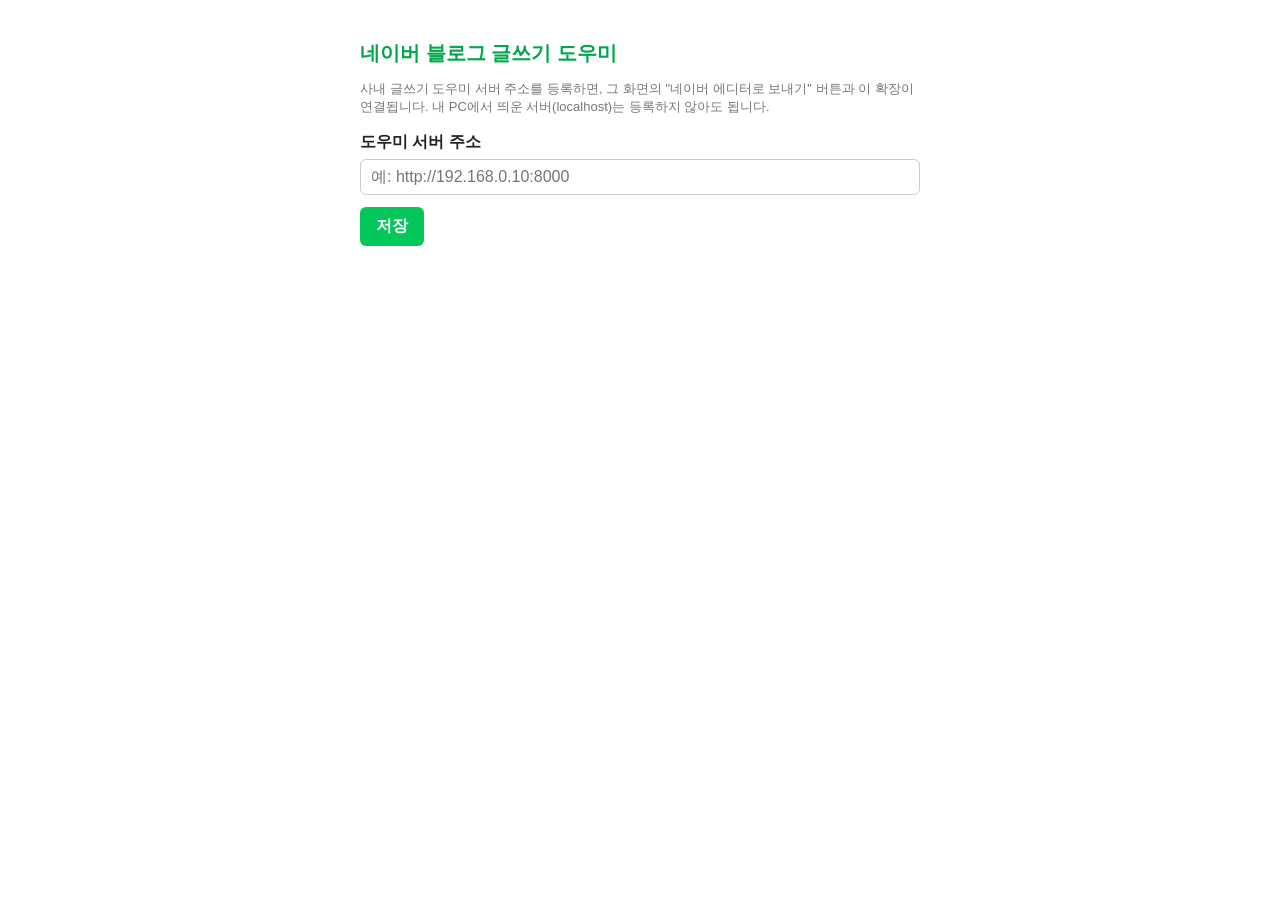
==== extension/options.html @ 06cf0692 "Add semi-automatic publishing helpers for Naver blog - Download photos as a ZIP numbered in placemen" ====
<!doctype html>
<html lang="ko">
<head>
  <meta charset="utf-8">
  <title>블로그 글쓰기 도우미 설정</title>
  <style>
    body { font-family: -apple-system, "Apple SD Gothic Neo", "Malgun Gothic", sans-serif; max-width: 560px; margin: 40px auto; padding: 0 16px; color: #222; }
    h1 { font-size: 20px; color: #02a64b; }
    label { display: block; font-weight: 600; margin: 16px 0 6px; }
    input { width: 100%; padding: 8px 10px; font: inherit; border: 1px solid #ccc; border-radius: 6px; box-sizing: border-box; }
    button { margin-top: 12px; padding: 9px 16px; font: inherit; border: 0; border-radius: 6px; background: #03c75a; color: #fff; font-weight: 600; cursor: pointer; }
    .hint { color: #777; font-size: 13px; }
    #status { margin-top: 12px; font-size: 14px; }
  </style>
</head>
<body>
  <h1>네이버 블로그 글쓰기 도우미</h1>
  <p class="hint">사내 글쓰기 도우미 서버 주소를 등록하면, 그 화면의 "네이버 에디터로 보내기" 버튼과 이 확장이 연결됩니다.
    내 PC에서 띄운 서버(localhost)는 등록하지 않아도 됩니다.</p>
  <label for="origin">도우미 서버 주소</label>
  <input id="origin" placeholder="예: http://192.168.0.10:8000">
  <button id="save">저장</button>
  <div id="status"></div>
  <script src="options.js"></script>
</body>
</html>
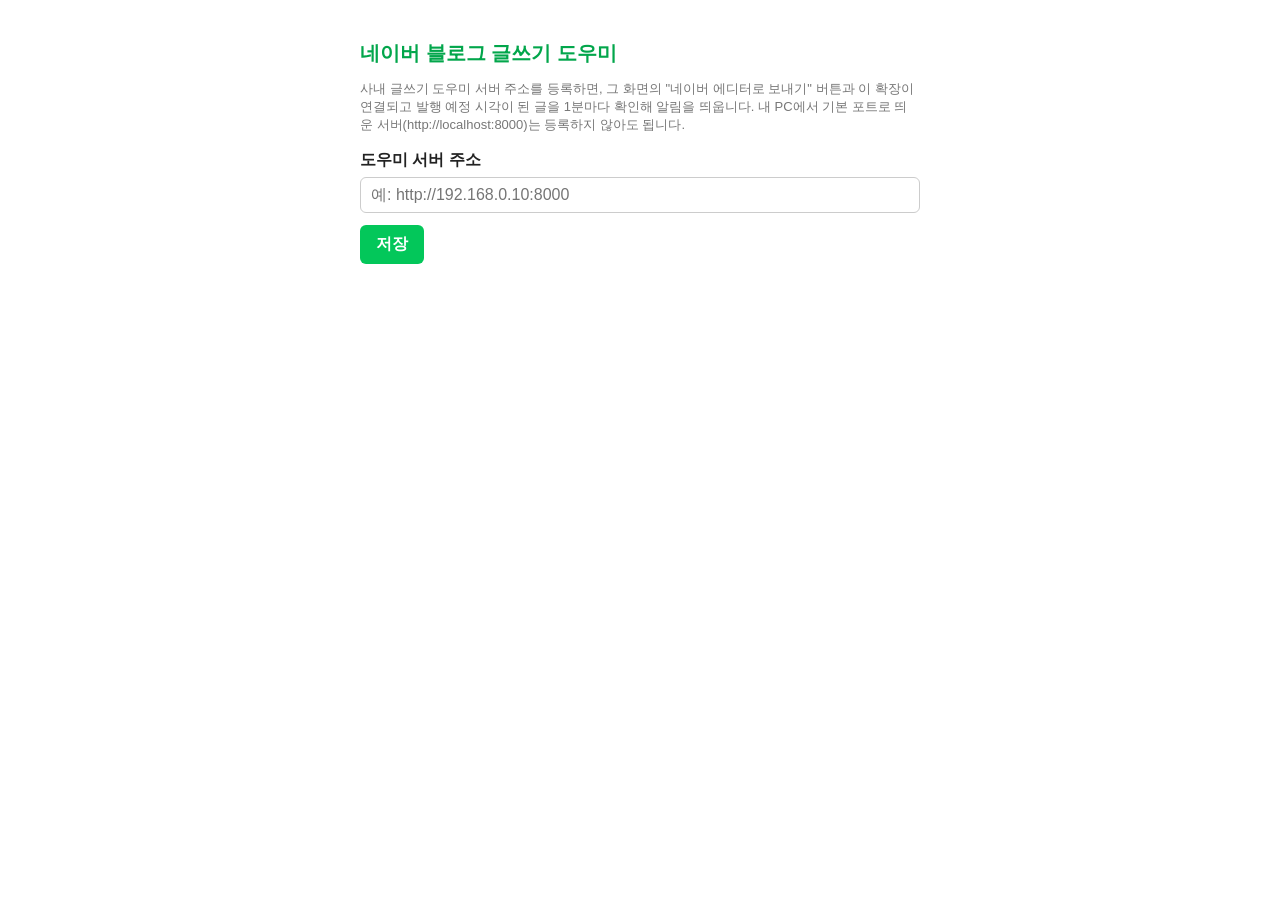
==== commit 9dc58109: "Add post archive, publish schedule, and due-time notifications - Save generated posts with original " ====
--- a/extension/options.html
+++ b/extension/options.html
@@ -15,8 +15,9 @@
 </head>
 <body>
   <h1>네이버 블로그 글쓰기 도우미</h1>
-  <p class="hint">사내 글쓰기 도우미 서버 주소를 등록하면, 그 화면의 "네이버 에디터로 보내기" 버튼과 이 확장이 연결됩니다.
-    내 PC에서 띄운 서버(localhost)는 등록하지 않아도 됩니다.</p>
+  <p class="hint">사내 글쓰기 도우미 서버 주소를 등록하면, 그 화면의 "네이버 에디터로 보내기" 버튼과 이 확장이 연결되고
+    발행 예정 시각이 된 글을 1분마다 확인해 알림을 띄웁니다.
+    내 PC에서 기본 포트로 띄운 서버(http://localhost:8000)는 등록하지 않아도 됩니다.</p>
   <label for="origin">도우미 서버 주소</label>
   <input id="origin" placeholder="예: http://192.168.0.10:8000">
   <button id="save">저장</button>
